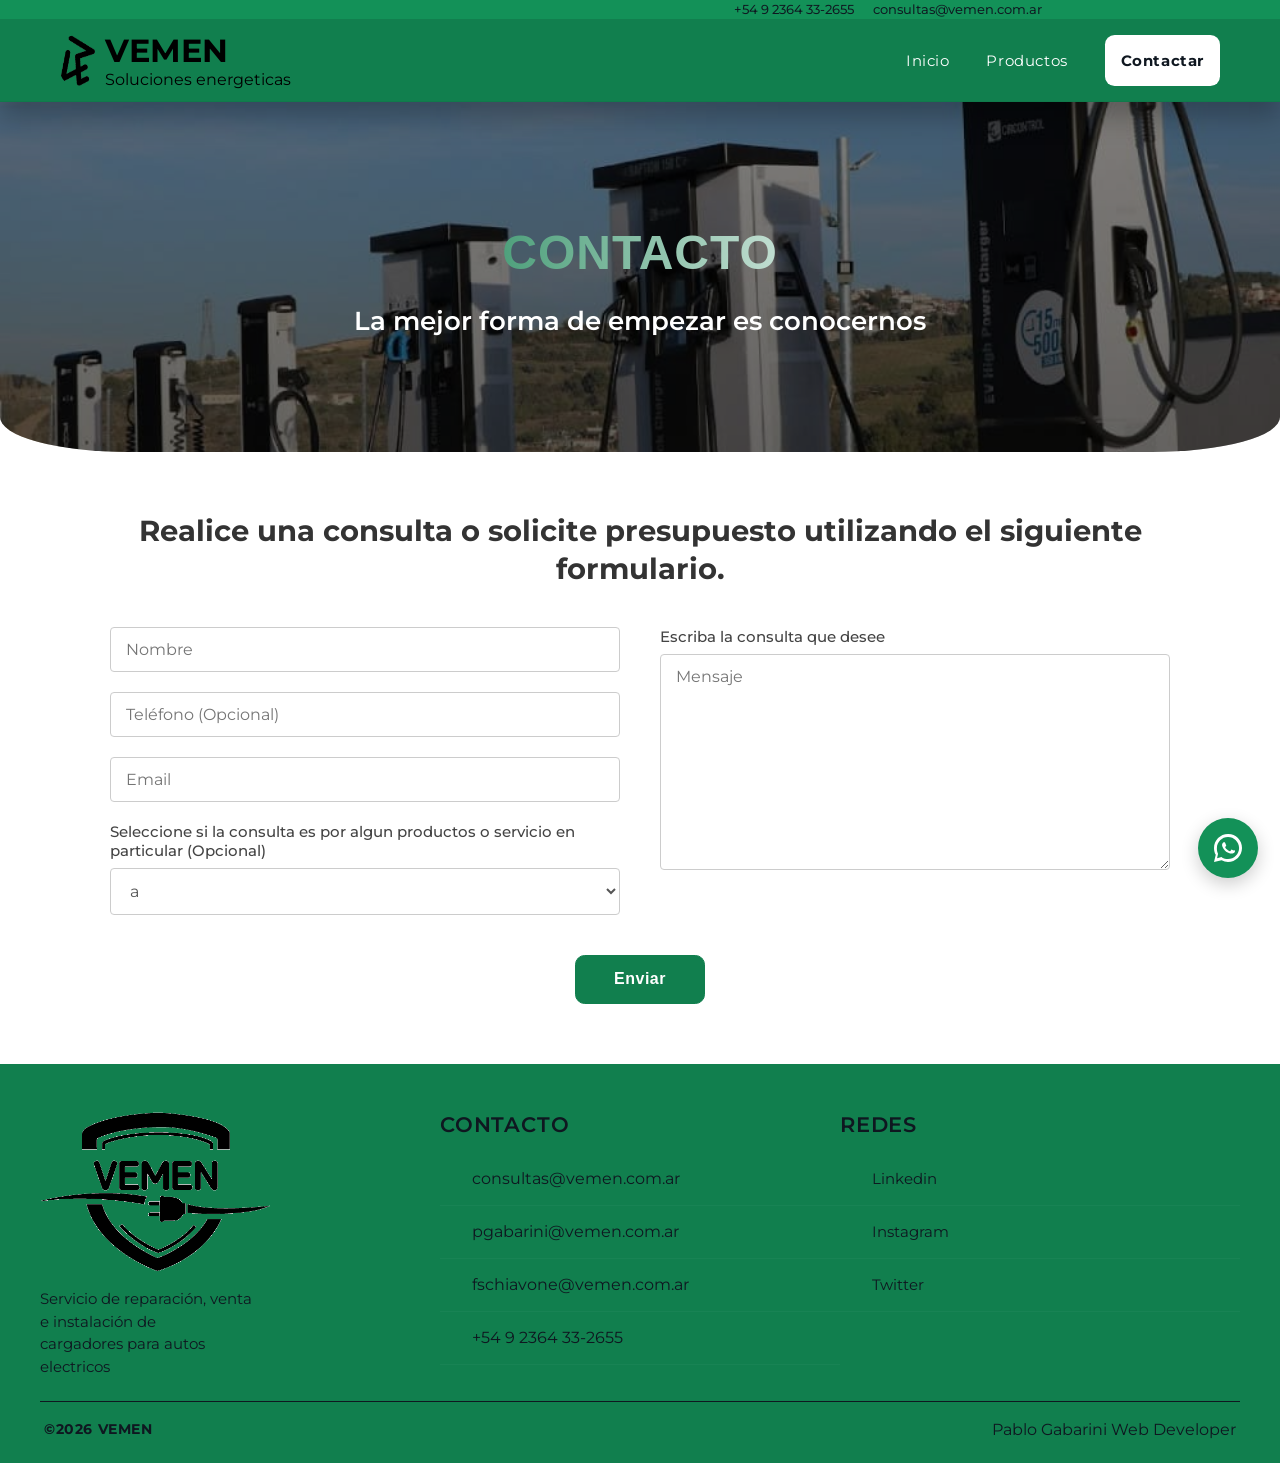
==== contacto.html @ d17276a9 "enviar email" ====
<!doctype html>
<html lang="es">
<head>
  <meta charset="utf-8" />
  <meta name="viewport" content="width=device-width, initial-scale=1" />
  <title>Vemen</title>
  <link href="https://fonts.googleapis.com/css2?family=Montserrat:wght@300;500;700;900&family=Oswald:wght@300;400;600;700&display=swap" rel="stylesheet">
  <link rel="stylesheet" href="css/index.css">
  <link rel="stylesheet" href="css/contacto.css">
  <link rel="icon" href="imagenes/vemen-logo.png">
  <script src="js/contacto.js"></script>
</head>
<body>
  
  <header class="main-header">
    <div class="top-line" aria-hidden="true">

      <div class="topGroup">
        <span class="icon top" aria-hidden="true">
           <img src="https://cdn-icons-png.flaticon.com/128/3670/3670274.png" alt="">
         </span> 

        <span class="icon top" aria-hidden="true">
            <img src="https://cdn-icons-png.flaticon.com/128/1384/1384014.png" alt="">
        </span>
      </div>


      <div class="topGroup">
        <div>
            <span class="icon top" aria-hidden="true">
              <img src="https://cdn-icons-png.flaticon.com/128/455/455705.png" alt="">
            </span>
            <span>+54 9 2364 33-2655</span>
        </div>

        <div>
            <span class="icon top" aria-hidden="true">
              <img src="https://cdn-icons-png.flaticon.com/128/4314/4314565.png" alt="">
            </span>
            <span>consultas@vemen.com.ar</span>
        </div>
      </div>

    </div>
    <div class="nav-row">
        
      <div class="logo">
        <img src="imagenes/vemen-logo.png" alt="logo" > <!-- placeholder small logo -->
        <a class="name-frase-company" href="index.html">
          <strong class="name-company">VEMEN</strong>
          <p class="frase-company">Soluciones energeticas</p>
        </a>
      </div>

      <nav class="menu" role="navigation" aria-label="Main menu">
        <a href="index.html">Inicio</a>
        <a href="#">Productos</a>
        <a href="#" id="contacto">Contactar</a>
      </nav>

    </div>

  </header>

    <div class="page-header">
        <div class="overlay"></div>
        <div class="header-content">
            <h1>Contacto</h1>
            <p>La mejor forma de empezar es conocernos</p>
        </div>
    </div>

    <section class="contact-container">
             <div class="contact-form">
                <h2 class="form-instruction">Realice una consulta o solicite presupuesto utilizando el siguiente formulario.</h2>
                
                <form action="enviar.php" method="POST">
                    <div class="form-rows">
                        <div>
                            <div class="input-group">
                            <input type="text" name="nombre" placeholder="Nombre" required>
                            </div>
                            <div class="input-group">
                                    <input type="tel" name="telefono" placeholder="Teléfono (Opcional)">
                            </div>

                            <div class="input-group">
                                <input type="email" name="email" placeholder="Email" required>
                            </div>

                                                        <div class="input-group">
                                <p class="label-text">Seleccione si la consulta es por algun productos o servicio en particular (Opcional)</p>
                                <select name="plan" id="plan">
                                    <option value="economico">a</option>
                                    <option value="profesional">b</option>
                                    <option value="corporativo">c</option>
                                </select>
                            </div>
                        </div>

                        <div>
                            <div class="input-group">
                                <p class="label-text">Escriba la consulta que desee</p>
                                <textarea required name="mensaje" placeholder="Mensaje" rows="10"></textarea>
                            </div>
                        </div>

                    </div>
    

                    <button type="submit" class="btn-submit">Enviar</button>
                </form>
            </div>
    </section>

  <a class="whatsapp" target="_blank" aria-label="WhatsApp">
    <svg viewBox="0 0 24 24" xmlns="http://www.w3.org/2000/svg" aria-hidden="true">
      <path d="M20.52 3.48A11.78 11.78 0 0012 0C5.37 0 .02 5.34.02 12 0 14.12.52 16.12 1.5 17.82L0 24l6.5-1.5A11.94 11.94 0 0012 24c6.63 0 12-5.37 12-12 0-3.2-1.24-6.15-3.48-8.52zM12 21.5c-1.83 0-3.61-.5-5.15-1.45l-.37-.23-3.86.9.86-3.75-.24-.38A9.6 9.6 0 012.5 12c0-5.24 4.26-9.5 9.5-9.5S21.5 6.76 21.5 12 17.24 21.5 12 21.5zM17.4 14.33c-.28-.14-1.66-.82-1.9-.91-.25-.09-.43-.14-.61.14-.18.28-.71.91-.87 1.1-.16.18-.31.2-.59.07-.28-.14-1.18-.44-2.25-1.38-.83-.7-1.39-1.57-1.55-1.84-.16-.27-.02-.42.12-.56.12-.12.28-.31.42-.46.14-.14.18-.25.28-.41.09-.16.05-.3-.02-.44-.07-.14-.61-1.48-.83-2.03-.22-.53-.44-.46-.61-.47-.16-.01-.35-.01-.54-.01s-.44.06-.67.31c-.23.25-.88.86-.88 2.09 0 1.23.9 2.42 1.02 2.59.12.18 1.78 2.88 4.32 3.92 1.54.66 2.74.84 3.68.68.56-.09 1.66-.68 1.9-1.33.24-.65.24-1.21.17-1.33-.07-.12-.25-.17-.53-.31z"/>
    </svg>
  </a>

  <!-- FOOTER -->
<footer class="site-footer">
  <div class="footer-inner">
    <!-- columna izquierda: logo + texto -->
    <div class="col logo-col">
      <img src="imagenes/ia.png" alt="Vemen" class="footer-logo">
      <p class="tagline">Servicio de reparación, venta e instalación de<br> cargadores para autos electricos</p>
    </div>

    <!-- columna central: contactos (emails) -->
    <div class="col contact-col">
      <h4>CONTACTO</h4>
      <ul class="contact-list">
        <li>
          <span class="icon" aria-hidden="true">
            <img src="https://cdn-icons-png.flaticon.com/128/4314/4314565.png" alt="">
          </span>
          <span>consultas@vemen.com.ar</span>
        </li>
        <li>
          <span class="icon" aria-hidden="true">
            <img src="https://cdn-icons-png.flaticon.com/128/4314/4314565.png" alt="">
          </span>
          <span >pgabarini@vemen.com.ar</span>
        </li>
        <li>
          <span class="icon" aria-hidden="true">
            <img src="https://cdn-icons-png.flaticon.com/128/4314/4314565.png" alt="">
            </span>
          <span >fschiavone@vemen.com.ar</a>
        </li>
        <li>
          <span class="icon" aria-hidden="true">
            <img src="https://cdn-icons-png.flaticon.com/128/455/455705.png" alt="">
          </span>
          <span>+54 9 2364 33-2655</span>
        </li>
      </ul>
    </div>

    <!-- columna derecha: telefonos y redes -->
         <div class="col contact-col">
      <h4>REDES</h4>
      <ul class="contact-list">
        <li>
          <span class="icon" aria-hidden="true">
            <!-- sobre (inline SVG) -->
            <img src="https://cdn-icons-png.flaticon.com/128/1384/1384014.png" alt="">
          </span>
          <a href="mailto:administracion@syrbomsrl.com.ar">Linkedin</a>
        </li>
        <li>
          <span class="icon" aria-hidden="true">
           <img src="https://cdn-icons-png.flaticon.com/128/3670/3670274.png" alt="">
          </span>
          <a href="mailto:consultas@syrbomsrl.com.ar">Instagram</a>
        </li>
        <li>
          <span class="icon" aria-hidden="true">
            <img src="https://cdn-icons-png.flaticon.com/128/5969/5969020.png" alt="">
          </span>
          <a href="mailto:rrhh@syrbomsrl.com.ar">Twitter</a>
        </li>
      </ul>
    </div>

  </div>

  <hr class="footer-sep">

  <div class="footer-bottom">
    <div class="copyright">©2026 VEMEN</div>
    <a href="https://pgabarini.github.io/portfolio/" target="_blank">Pablo Gabarini Web Developer</a>
  </div>
</footer>


</body>
</html>
---- css/index.css ----
:root {
  --color-principal: #117f4e;
  --color-secundario:#083a65;
  --green: #139158;
  --dark: #0f1720;
  --accent: #f7a92d;
  --maxw: 1200px;
}

a,
a:visited
{
  color: inherit;
  text-decoration: none;
}

* {
  box-sizing: border-box;
}

body {
  margin: 0;
  font-family: Montserrat, system-ui, Arial, Helvetica, sans-serif;
  color: var(--dark);
  background: #fff;
}

/* Top thin green line like the screenshot */
.top-line {
  height: auto;
  background: var(--green);
  display: flex;
  align-items: center;
  justify-content: space-around;
  flex-direction: row;
}
.top-line p{
  margin: 0;
  padding: 0;
  font-size: 0.8rem;
  font-weight: 450;
}

.top-line span{
  margin: 0;
  padding: 0;
  font-size: 0.8rem;
  font-weight: 450;
}

.icon.top{
  display: flex;
  margin: 0;
  padding: 0;
  height: 1.2rem;
  justify-content: center;
  align-items: center;
}

.topGroup{
  display: flex;
  flex-direction: row;
  gap: 1rem;
}

.topGroup div{
  display: flex;
  flex-direction: row;
  align-items: center;
  justify-content: center;
  gap: 0.2rem;
}

.top-line img{
  height: 1rem;
}

header.main-header {
  position: sticky;
  top: 0;
  z-index: 40;
  background: var(--color-principal);
  backdrop-filter: blur(4px);
  border-bottom: 1px solid rgba(0, 0, 0, 0.04);
  box-shadow: 0 15px 25px rgba(0,0,0,0.25);
}

.nav-row {
  max-width: var(--maxw);
  margin: 0 auto;
  display: flex;
  align-items: center;
  justify-content: space-between;
  padding: 12px 20px;
  background-color: var(--color-principal);
}

.logo {
  display: flex;
  align-items: center;
  gap: 10px;
  cursor: pointer;
}



.logo img {
  height: 3.2rem;
  width: 2.2rem;
  border-radius: 1rem;
}

.name-frase-company{
  display: flex;
  flex-direction: column;
  align-items: flex-start;
  justify-content: center;
  gap: 0;
}

.frase-company{
  margin: 0;
  color: black;
  padding: 0;
}

nav.menu {
  display: flex;
  gap: 2.3rem;
  align-items: center;
}

.name-company{
    font-size: 2rem;
    color: black;
}

nav.menu a {
  font-size: 15px;
  text-decoration: none;
  color:white;
  letter-spacing: 0.6px;
  height: 100%;

}
nav.menu a:hover{
  transform: scale(1.1,1.1);
  border-bottom: 1px solid var(--dark);
  color: var(--dark);
  transition: 0.07s ease;
  
}
.actions {
  display: flex;
  gap: 16px;
  align-items: center;
}

.actions a {
  font-size: 14px;
  color: var(--green);
  text-decoration: none;
}

#contacto{
  background-color: white;
  color: var(--dark);
  border-radius: 0.6rem;
  padding-left: 1rem;
  padding-right: 1rem;
  padding: 1rem;
  font-weight: 700;
  transition:  0.3s ease;
}

#contacto:hover{
  transform: scale(1,1);
  color: white;
  background-color: var(--dark);
  border-bottom: none;
}

/* HERO */
.overlay {
    border-radius:  0 0 10% 10%;
    position: absolute;
    top: 0; left: 0; width: 100%; height: 100%;
    background: rgba(0, 0, 0, 0.5); /* Oscurece la imagen para leer el texto */
}
.hero {
  position: relative;
  height: 600px;
  overflow: hidden;
  border-radius: 0 0 20% 0 ;
  box-shadow: 0 20px 28px rgba(0,0,0,0.35);
}

.hero__bg {
  position: absolute;
  inset: 0;
}

.hero__bg .layer {
  position: absolute;
  inset: 0;
  background-size: cover;
  background-position: center;
  transition: opacity 1.2s ease, transform 6s ease;
}

.hero__bg .layer.top {
  opacity: 0;
}


.hero__overlay {
  position: absolute;
  inset: 0;
  background: linear-gradient(
    90deg,
    rgba(5, 10, 15, 0.60) 0%,
    rgba(5, 10, 15, 0.30) 40%,
    rgba(5, 10, 15, 0.60) 100%
  );
}

.hero__content {
  position: relative;
  z-index: 3;
  max-width: var(--maxw);
  height: 100%;
  display: flex;
  align-items: flex-start;
  padding: 0 40px;
  padding-top: 5rem;
  justify-content: flex-start;
  flex-direction: column;
}

.hero h1 {
  font-family: Oswald, Montserrat, Arial;
  color: #fff;
  font-size: 90px;
  margin: 0;
  line-height: 0.85;
  letter-spacing: 1.7px;
  font-weight: 700;
  text-transform: uppercase;
  
}
.vemen {
  font-weight: 700;
  color: transparent;
  background-image: linear-gradient(
    90deg,
    var(--color-principal) 0%,
    white 50%,
    var(--color-principal) 100%
  );
  background-size: 200% 100%;
  background-position: 0% 0%;
  -webkit-background-clip: text;
  background-clip: text;

  animation: reflejo 6s linear infinite;
}

@keyframes reflejo {
  0% {
    background-position: 0% 0%;
  }
  100% {
    background-position: 200% 0%;
  }
}
.hero p{
    color: var(--dark);
    font-size: 2rem;
    font-weight: 700;
}


/* =====================
   SECCIÓN GENERAL
===================== */
.seccion {
  padding: 90px 20px;
  background: #ffffff;
}

.seccion .container {
  max-width: var(--maxw);
  margin: 0 auto;
}

/* =====================
   TÍTULO PRINCIPAL
===================== */
.descripcion > .container > h2 {
  font-size: 3rem;
  line-height: 1.3;
  text-align: center;
  color: var(--color-principal);
  font-weight: 700;
  margin-bottom: 4rem;
  font-family: Oswald, Montserrat, Arial;
}

/* =====================
   LAYOUT
===================== */
.catalogo-container {
  display: flex;
  align-items: flex-start;
  gap: 4rem;
}

/* =====================
   IMAGEN
===================== */
.catalogo-container img {
  width: 55%;
  max-height: 32rem;
  object-fit: cover;
  border-radius: 1rem 1rem 1rem 20%;
  box-shadow: 0 10px 30px rgba(0, 0, 0, 0.2);
}

/* =====================
   DESCRIPCIÓN
===================== */
.catalogo-descripcion {
  width: 45%;
  display: flex;
  flex-direction: column;
  gap: 0.1rem;
  align-items: flex-start;
}

/* Título interno */
.catalogo-descripcion h2 {
  font-size: 2.3rem;
  font-weight: 500;
  color: var(--dark);
  line-height: 1.3;
  margin-top: 0;
}


/* Subtítulo */
.catalogo-descripcion h3 {
  font-size: 1.1rem;
  font-weight: 500;
  color: #555;
}

/* Texto descriptivo */
.catalogo-descripcion p {
  font-size: 1rem;
  color: #666;
  max-width: 90%;
}

/* =====================
   BOTÓN
===================== */
#explorar {
  margin-top: 1rem;
  display: inline-block;
  width: fit-content;
  padding: 0.9rem 2.4rem;
  font-size: 1rem;
  font-weight: 600;
  letter-spacing: 0.5px;
  border-radius: 0.6rem;
  background-color: var(--color-principal);
  color: #fff;
  cursor: pointer;
  transition: all 0.3s ease;
  box-shadow: 0 8px 20px rgba(0, 0, 0, 0.15);
}

#explorar:hover {
  background-color: #fff;
  color: var(--color-principal);
  border: 1px solid var(--color-principal);
}

/* Services area */

.servicios h2 {
  text-align: center;
  font-size: 53px;
  margin: 6px 0 40px;
  font-weight: 700;
  
}

.quienesSomos{
  letter-spacing: 0.08rem;
  margin: 10px;
  font-weight: 550;
  font-size: 1rem;
}

.services-grid {
  display: grid;
  grid-template-columns: 1fr 400px;
  gap: 40px;
  align-items: start;
}

/* left column with vertical words */
.qualities {
  padding: 5px 20px;
}

.quality{
  color: var(--color-principal);
}

.qualities .title {
  font-family: Oswald;
  font-size: 20px;
  letter-spacing: 1px;
  margin-bottom: 18px;
}

.qualities .big {
  font-family: Oswald;
  font-size: 34px;
  margin: 6px 0 20px;
}

.qualities .accent {
  color: var(--accent);
  font-weight: 700;
}

.service-item {
  display: flex;
  gap: 2px;
  align-items: flex-start;
}

.service-item::before {
  content: "➤";
  display: inline-block;
  font-size: 18px;
  color: var(--dark);
  min-width: 28px;
}


/* WhatsApp bubble */
.whatsapp {
  cursor: pointer;
  position: fixed;
  right: 22px;
  bottom: 22px;
  width: 60px;
  height: 60px;
  border-radius: 50%;
  background: var(--green);
  display: flex;
  align-items: center;
  justify-content: center;
  box-shadow: 0 6px 18px rgba(0, 0, 0, 0.2);
  z-index: 80;
}

.whatsapp svg {
  width: 28px;
  height: 28px;
  fill: #fff;
}

/* small helpers */
.muted {
  color: #6b7280;
  font-size: 14px;
}

/* ---------- FOOTER BASE ---------- */
.site-footer{
  background: var(--color-principal);
  color: var(--dark);
  padding: 48px 20px 24px;
  box-sizing: border-box;
}

/* contenedor centrado */
.footer-inner{
  max-width: var(--maxw);
  margin: 0 auto;
  display: grid;
      grid-template-columns: 400px 1fr 1fr;
  gap: var(--gap);
  align-items: start;
}

/* columna del logo */
.logo-col .footer-logo {
    display: block;
    width: auto;
    height: 10rem;
    border-radius: 1.5rem;
    margin-bottom: 1rem;
    
}
.tagline{
  color: var(--muted);
  font-size: 0.95rem;
  line-height: 1.5;
  margin: 0;
  max-width: 220px;
}

/* encabezado contacto */
.contact-col h4{
  color: var(--bright);
  margin: 0 0 1rem 0;
  font-size: 1.3rem;
  font-weight: 600;
  letter-spacing: 0.8px;
  text-transform: uppercase;
}

/* lista correos */
.contact-list,
.right-list{
  list-style: none;
  margin: 0;
  padding: 0;
}

.contact-list li{
  display: flex;
  align-items: center;
  gap: 12px;
  padding: 10px 0;
  border-bottom: 1px solid rgba(255,255,255,0.03);
}

.contact-list a{
  color: var(--muted);
  text-decoration: none;
  font-size: 0.95rem;
}

.contact-list a:hover{
  color: var(--bright);
  text-decoration: underline;
}

/* icon wrapper: usa color acento */
.contact-list .icon{
  display: inline-flex;
  align-items: center;
  justify-content: center;
  color: var(--accent);
  min-width: 20px;
}
.contact-list .icon img{
  height: 2rem;
  width: auto;
}

/* columna derecha (teléfonos y redes) */
.right-col .right-item{
  padding: 8px 0;
  border-bottom: 1px solid rgba(255,255,255,0.03);
}

.right-col .label{
  color: var(--muted);
  font-size: 0.85rem;
}

.right-col .value{
  margin-top: 6px;
  color: var(--bright);
  font-weight: 600;
  font-size: 0.95rem;
}

.right-col a{
  color: var(--bright);
  text-decoration: none;
}

.right-col a:hover{
  text-decoration: underline;
}

/* separador y footer bottom */
.footer-sep{
  border: 0;
  height: 0.7px;
  background: var(--dark);
  margin: 22px auto 18px;
  max-width: var(--maxw);
}

.footer-bottom{
  max-width: var(--maxw);
  margin: 0 auto;
  padding: 0 4px;
  display:flex;
  align-items:center;
  justify-content: space-between;
  gap: 12px;
}

.footer-bottom .copyright{
  color: var(--muted);
  font-size: 0.85rem;
  font-weight: 700;
  letter-spacing: 0.6px;
}

.footer-bottom a:hover{
  border-bottom:1px solid var(--dark);
}

/* partner pequeño a la derecha */
.partner-logo{
  height: 36px;
  object-fit: contain;
  opacity: 0.95;
}

/* Responsive */
@media (max-width: 1000px) {
  .hero {
    height: 420px;
  }

  .hero h1 {
    font-size: 72px;
  }

  .services-grid {
    grid-template-columns: 1fr;
  }

  .qualities {
    order: 2;
  }

  .lists {
    grid-template-columns: 1fr;
  }
}

@media (max-width: 520px) {
  .nav-row {
    padding: 10px;
  }

  nav.menu {
    display: none;
  }

  .hero {
    height: 360px;
  }

  .hero h1 {
    font-size: 48px;
  }
}
---- css/contacto.css ----
/* --- Cabecera con Imagen de Fondo --- */
.page-header {
    position: relative;
    height: 350px;
    background-image: url('../imagenes/cargadoresElectricos.jpg');
    background-size: cover;
    background-position: center;
    display: flex;
    align-items: center;
    justify-content: center;
    text-align: center;
    color: white;
    background-color: white;
    border-radius:  0 0 10% 10%;
}



.header-content {
    position: relative;
    z-index: 2;
}

.header-content h1 {
    font-size: 3rem;
    font-weight: 800;
    text-transform: uppercase;
    margin-bottom: 10px;
    /* Fuente estilo "Impact" o muy gruesa como en la imagen 1 */
    font-family: 'Impact', sans-serif; 
    letter-spacing: 1px;
    color: var(--color-principal);
  font-weight: 700;
  color: transparent;
  background-image: linear-gradient(
    90deg,
    var(--color-principal) 0%,
    white 50%,
    var(--color-principal) 100%
  );
  background-size: 200% 100%;
  background-position: 0% 0%;
  -webkit-background-clip: text;
  background-clip: text;

  animation: reflejo 4s linear infinite;
}

@keyframes reflejo {
  0% {
    background-position: 0% 0%;
  }
  100% {
    background-position: 200% 0%;
  }
}

.header-content p {
    font-size: 1.6rem;
    font-weight: 600;
}/* --- Contenedor Principal --- */
form{
    display: flex;
    align-items: center;
    flex-direction: column;
}
.contact-container {
    padding: 40px 20px;
    display: flex;
    justify-content: center;
    background-color: #fff;
}

.contact-form {
    max-width: 1100px; /* Limitamos el ancho para que no se estire infinito */
    width: 100%;
    padding: 20px; /* Reduje el padding de 5rem a algo más normal */
    display: flex;
    flex-direction: column;
    margin: 0 auto;
}

/* Arreglo del Título */
.contact-form h2.form-instruction {
    font-size: 1.8rem;
    font-weight: 700;
    text-align: center;
    width: 100%; /* IMPORTANTE: Antes estaba en 60% y por eso se veía mal */
    margin: 0 auto 40px auto; /* Centrado y con espacio abajo */
    color: #333;
    line-height: 1.3;
}

/* --- Estructura de Columnas (Grid) --- */
.form-rows {
    display: grid;
    grid-template-columns: 1fr 1fr; /* Dos columnas iguales */
    gap: 40px; /* Espacio vital entre la columna izquierda y derecha */
    margin-bottom: 20px;
}

.input-group {
    width: 100%;
    margin-bottom: 20px; /* Un poco más de aire entre inputs */
    display: flex;
    flex-direction: column;
}

.label-text {
    margin: 0 0 8px 0;
    padding: 0;
    font-size: 0.95rem;
    color: #444;
    font-weight: 500;
}

/* --- Estilos de Inputs --- */
input[type="text"],
input[type="tel"],
input[type="email"],
select,
textarea {
    width: 100%;
    padding: 12px 15px; /* Un poco más alto para mejor click */
    border: 1px solid #ccc;
    border-radius: 4px;
    font-size: 1rem;
    color: #555;
    background-color: #fff;
    outline: none;
    transition: all 0.3s ease;
    font-family: inherit;
}

input:focus, select:focus, textarea:focus {
    border-color: #198754;
    box-shadow: 0 0 0 3px rgba(25, 135, 84, 0.1); /* Brillo sutil verde al seleccionar */
}

textarea {
    resize: vertical;
    min-height: 120px; /* Altura mínima para el mensaje */
}

/* --- Botón Enviar --- */
.btn-submit {
border: 1px solid var(--color-principal);
  display: inline-block;
  width: fit-content;
  padding: 0.9rem 2.4rem;
  font-size: 1rem;
  font-weight: 600;
  letter-spacing: 0.5px;
  border-radius: 0.6rem;
  background-color: var(--color-principal);
  color: #fff;
  cursor: pointer;
  transition: all 0.3s ease;
}

.btn-submit:hover {
  background-color: #fff;
  color: var(--color-principal);
  border: 1px solid var(--color-principal);
}




/* --- Responsive --- */
@media (max-width: 768px) {
    .contact-wrapper {
        flex-direction: column;
    }
    
    .form-row {
        flex-direction: column;
        gap: 0;
    }
}
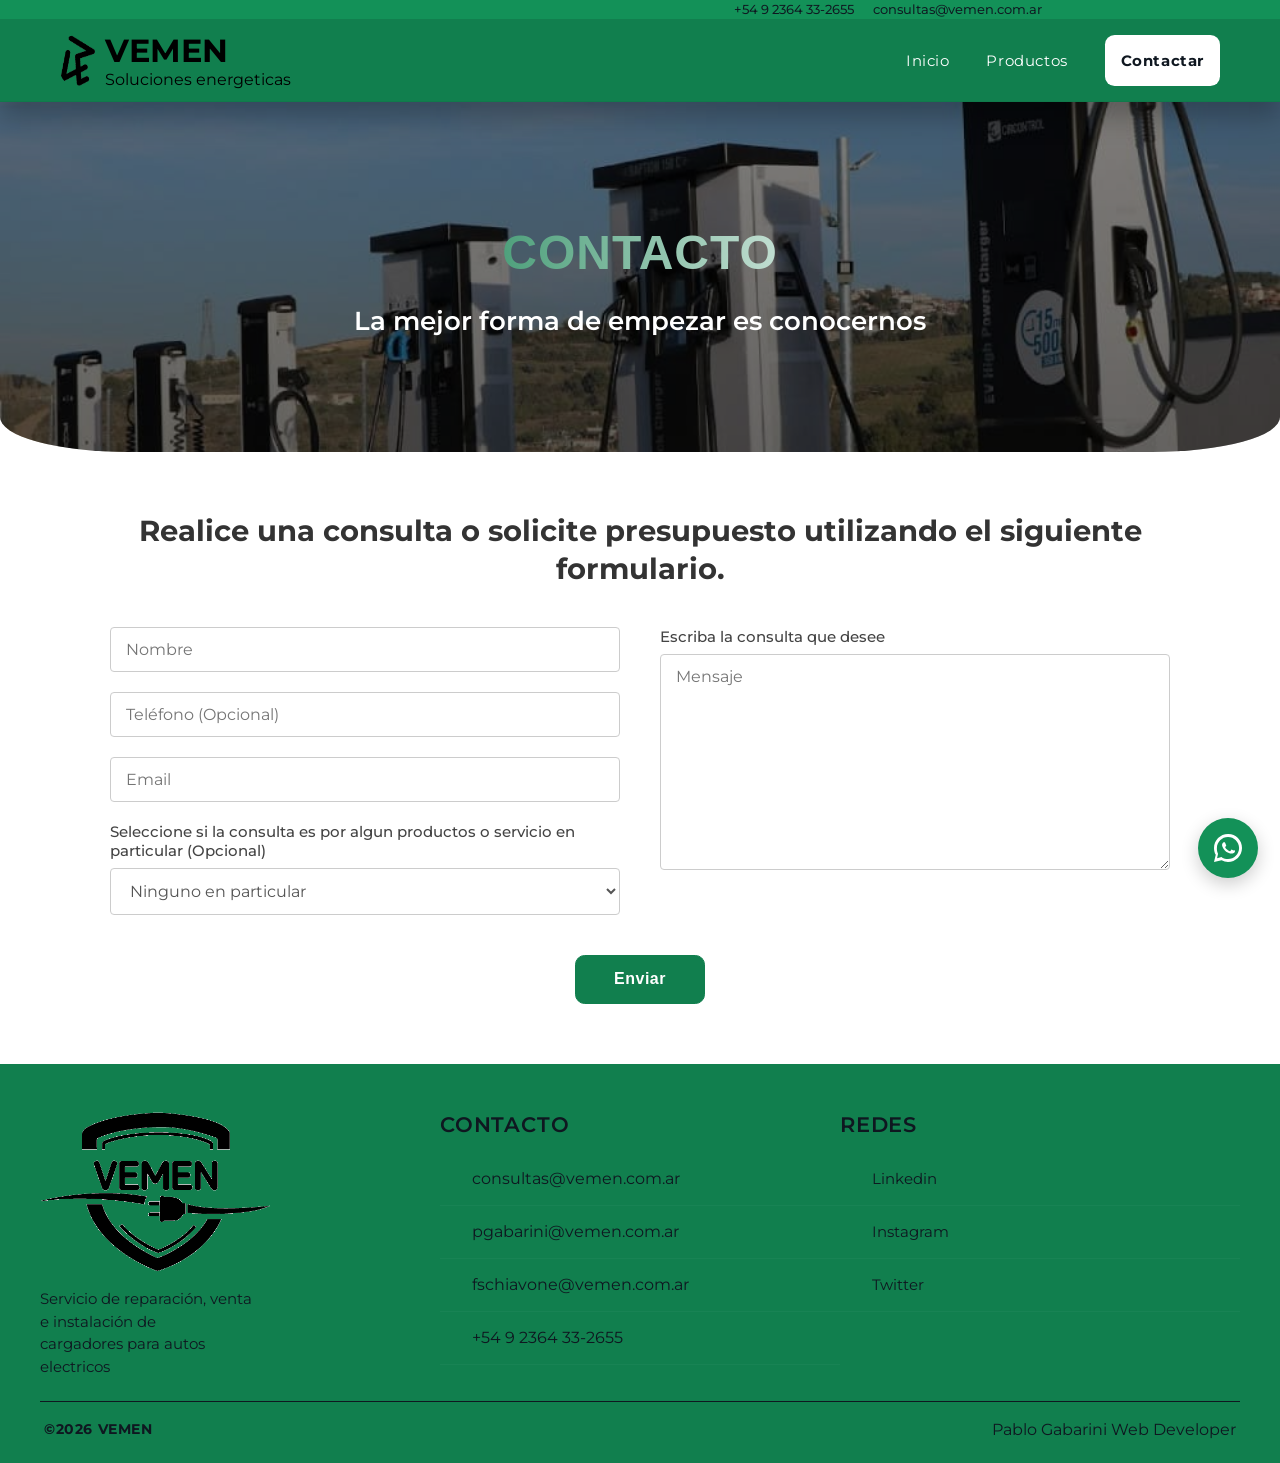
==== commit 45e4e451: "pag productos" ====
--- a/contacto.html
+++ b/contacto.html
@@ -55,8 +55,8 @@
 
       <nav class="menu" role="navigation" aria-label="Main menu">
         <a href="index.html">Inicio</a>
-        <a href="#">Productos</a>
-        <a href="#" id="contacto">Contactar</a>
+        <a href="productos.html">Productos</a>
+        <a href="contacto.html" id="contacto">Contactar</a>
       </nav>
 
     </div>
@@ -91,10 +91,10 @@
 
                                                         <div class="input-group">
                                 <p class="label-text">Seleccione si la consulta es por algun productos o servicio en particular (Opcional)</p>
-                                <select name="plan" id="plan">
-                                    <option value="economico">a</option>
-                                    <option value="profesional">b</option>
-                                    <option value="corporativo">c</option>
+                                <select name="articulo" id="articulo">
+                                    <option value="ninguno">Ninguno en particular</option>
+                                    <option value="EXP30K2">EXP30K2 DC Wall box charger</option>
+                                    <option value="EXP60K3">EXP60K3 DC Wall box charger</option>
                                 </select>
                             </div>
                         </div>
--- a/css/index.css
+++ b/css/index.css
@@ -377,6 +377,7 @@
   color: #fff;
   cursor: pointer;
   transition: all 0.3s ease;
+  border: 1px solid var(--color-principal);
   box-shadow: 0 8px 20px rgba(0, 0, 0, 0.15);
 }
 
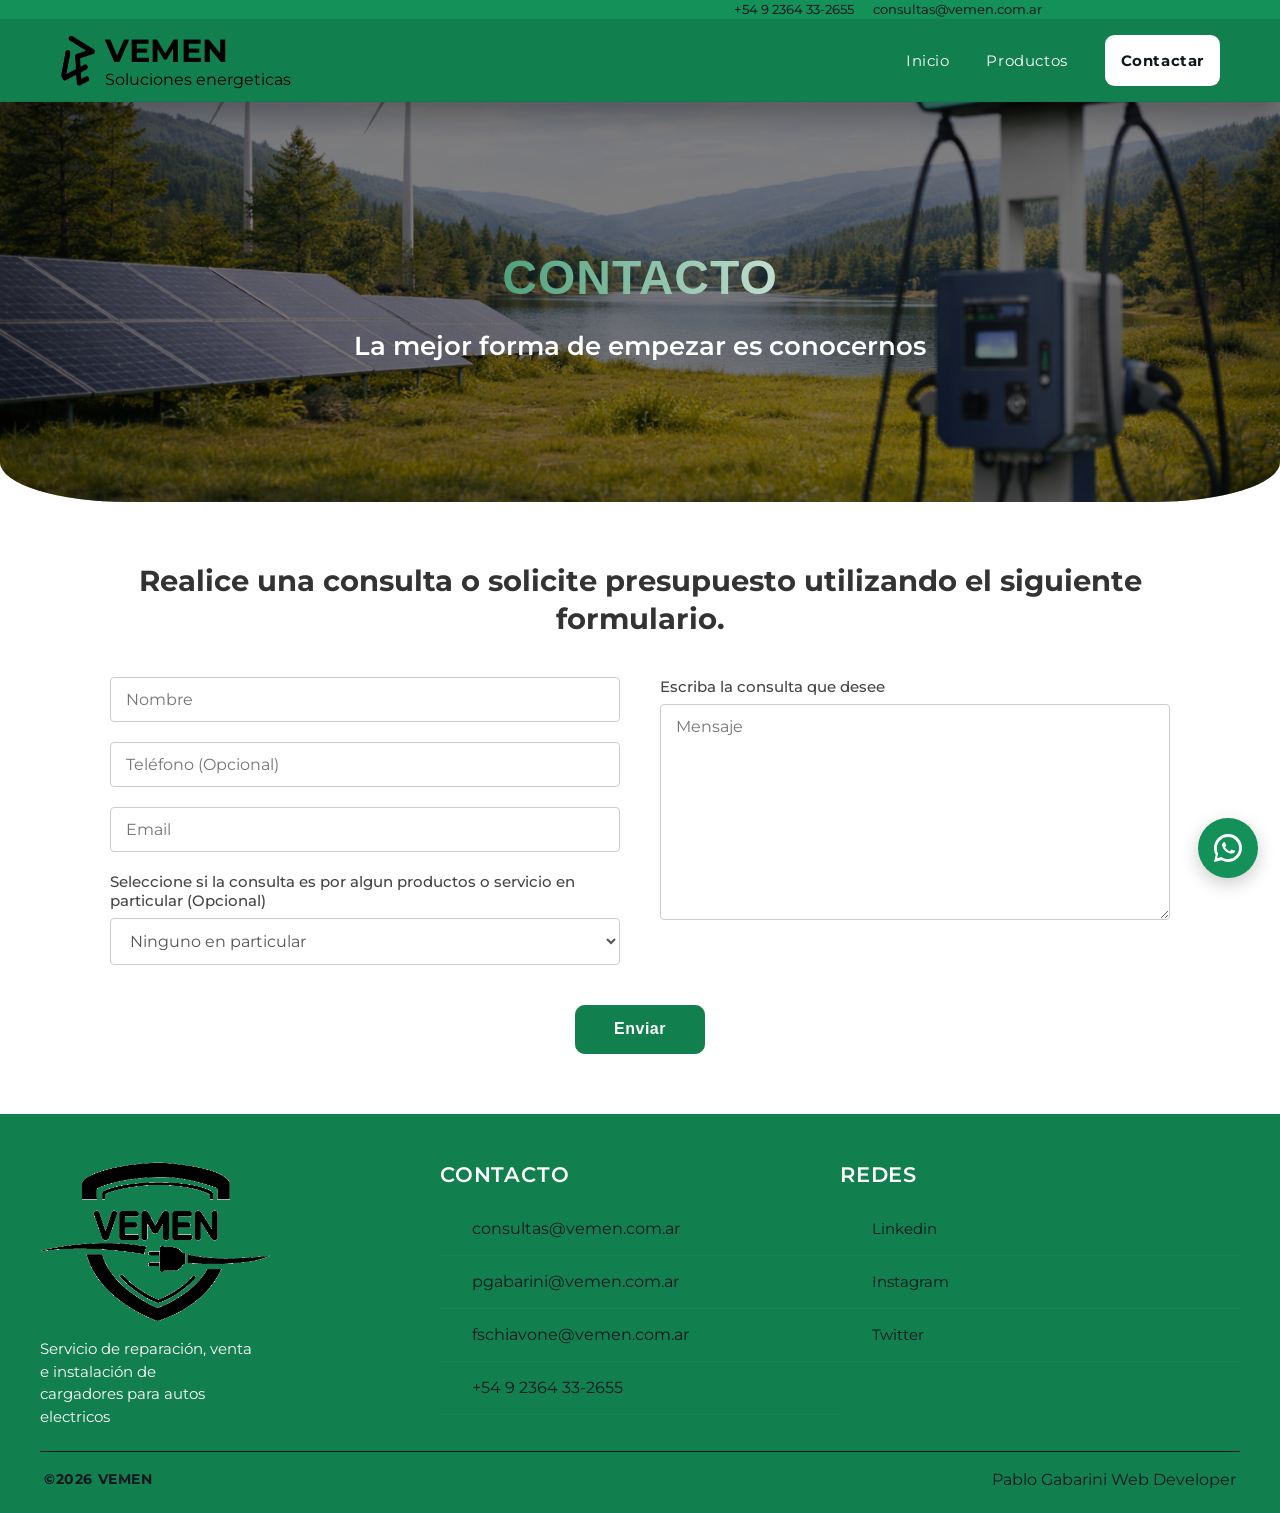
==== commit d2f46acc: "Mejoras de imagenes" ====
--- a/contacto.html
+++ b/contacto.html
@@ -63,9 +63,9 @@
 
   </header>
 
-    <div class="page-header">
+    <div class="page-header contactHeader">
         <div class="overlay"></div>
-        <div class="header-content">
+        <div class="header-content ">
             <h1>Contacto</h1>
             <p>La mejor forma de empezar es conocernos</p>
         </div>
--- a/css/index.css
+++ b/css/index.css
@@ -510,7 +510,7 @@
     
 }
 .tagline{
-  color: var(--muted);
+  color: white;
   font-size: 0.95rem;
   line-height: 1.5;
   margin: 0;
@@ -519,7 +519,7 @@
 
 /* encabezado contacto */
 .contact-col h4{
-  color: var(--bright);
+  color: white;
   margin: 0 0 1rem 0;
   font-size: 1.3rem;
   font-weight: 600;
--- a/css/contacto.css
+++ b/css/contacto.css
@@ -1,9 +1,12 @@
 
 /* --- Cabecera con Imagen de Fondo --- */
+
+
+
 .page-header {
     position: relative;
-    height: 350px;
-    background-image: url('../imagenes/cargadoresElectricos.jpg');
+    height: 400px;
+    
     background-size: cover;
     background-position: center;
     display: flex;
@@ -14,7 +17,9 @@
     background-color: white;
     border-radius:  0 0 10% 10%;
 }
-
+.contactHeader{
+    background-image: url('../imagenes/contacto.png');
+}
 
 
 .header-content {
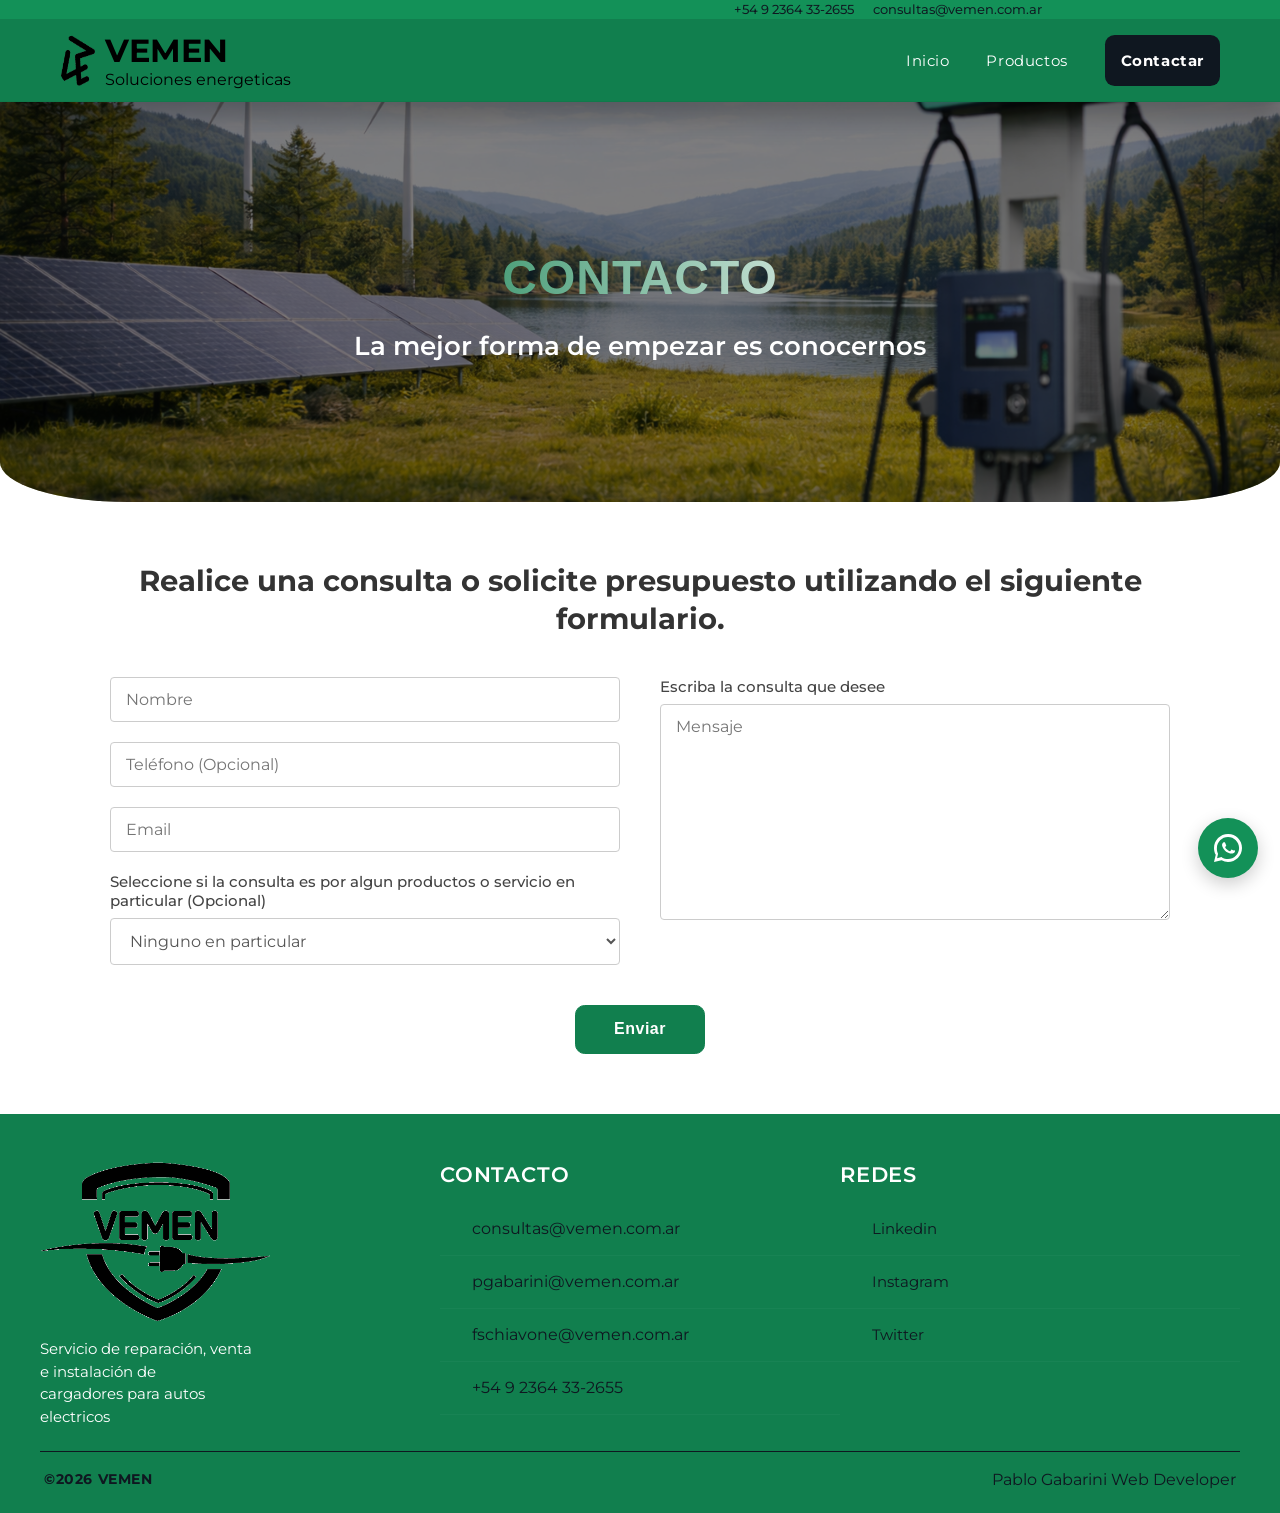
==== commit 2b3c8135: "Marcado en pestania" ====
--- a/contacto.html
+++ b/contacto.html
@@ -9,6 +9,7 @@
   <link rel="stylesheet" href="css/contacto.css">
   <link rel="icon" href="imagenes/vemen-logo.png">
   <script src="js/contacto.js"></script>
+  <script src="js/index.js"></script>
 </head>
 <body>
   
@@ -54,8 +55,8 @@
       </div>
 
       <nav class="menu" role="navigation" aria-label="Main menu">
-        <a href="index.html">Inicio</a>
-        <a href="productos.html">Productos</a>
+        <a id="inicio" href="index.html">Inicio</a>
+        <a id="productos" href="productos.html">Productos</a>
         <a href="contacto.html" id="contacto">Contactar</a>
       </nav>
 
@@ -114,7 +115,7 @@
             </div>
     </section>
 
-  <a class="whatsapp" target="_blank" aria-label="WhatsApp">
+  <a class="whatsapp" target="_blank" aria-label="WhatsApp" href="https://wa.me/5491160436584?text=Hola!%20Estuve%20visitando%20la%20pagina%20oficial%20de%20Vemen.%20Me%20gustar%C3%ADa%20hacer%20una%20consulta">
     <svg viewBox="0 0 24 24" xmlns="http://www.w3.org/2000/svg" aria-hidden="true">
       <path d="M20.52 3.48A11.78 11.78 0 0012 0C5.37 0 .02 5.34.02 12 0 14.12.52 16.12 1.5 17.82L0 24l6.5-1.5A11.94 11.94 0 0012 24c6.63 0 12-5.37 12-12 0-3.2-1.24-6.15-3.48-8.52zM12 21.5c-1.83 0-3.61-.5-5.15-1.45l-.37-.23-3.86.9.86-3.75-.24-.38A9.6 9.6 0 012.5 12c0-5.24 4.26-9.5 9.5-9.5S21.5 6.76 21.5 12 17.24 21.5 12 21.5zM17.4 14.33c-.28-.14-1.66-.82-1.9-.91-.25-.09-.43-.14-.61.14-.18.28-.71.91-.87 1.1-.16.18-.31.2-.59.07-.28-.14-1.18-.44-2.25-1.38-.83-.7-1.39-1.57-1.55-1.84-.16-.27-.02-.42.12-.56.12-.12.28-.31.42-.46.14-.14.18-.25.28-.41.09-.16.05-.3-.02-.44-.07-.14-.61-1.48-.83-2.03-.22-.53-.44-.46-.61-.47-.16-.01-.35-.01-.54-.01s-.44.06-.67.31c-.23.25-.88.86-.88 2.09 0 1.23.9 2.42 1.02 2.59.12.18 1.78 2.88 4.32 3.92 1.54.66 2.74.84 3.68.68.56-.09 1.66-.68 1.9-1.33.24-.65.24-1.21.17-1.33-.07-.12-.25-.17-.53-.31z"/>
     </svg>
--- a/css/index.css
+++ b/css/index.css
@@ -143,6 +143,13 @@
   height: 100%;
 
 }
+
+nav.menu a.enVentana{
+  transform: scale(1.1,1.1);
+  border-bottom: 1px solid var(--dark);
+  color: var(--dark);
+}
+
 nav.menu a:hover{
   transform: scale(1.1,1.1);
   border-bottom: 1px solid var(--dark);
@@ -150,6 +157,7 @@
   transition: 0.07s ease;
   
 }
+
 .actions {
   display: flex;
   gap: 16px;
@@ -171,6 +179,15 @@
   padding: 1rem;
   font-weight: 700;
   transition:  0.3s ease;
+}
+
+#contacto.dentro{
+
+  transform: scale(1,1);
+  color: white;
+  background-color: var(--dark);
+  border-bottom: none;
+
 }
 
 #contacto:hover{
@@ -631,27 +648,96 @@
   opacity: 0.95;
 }
 
+#img-celu{
+  display: none;
+}
+
 /* Responsive */
 @media (max-width: 1000px) {
+  .hero__content{
+    justify-content: space-around;
+  }
   .hero {
     height: 420px;
   }
 
+    .hero p{
+    display: none;
+  }
+
   .hero h1 {
     font-size: 72px;
   }
 
+  .seccion{
+    padding: 20px 20px;
+  }
+
+  .catalogo-container{
+    flex-direction: column;
+  }
+
+  .catalogo-descripcion h3{
+    display: none;
+  }
+
+  .catalogo-descripcion{
+    width: 100%;
+    align-items: center;
+  }
+
+  #img-compu{
+    display: none;
+  }
+
+  #img-celu{
+    display: flex;
+    width: 100%;
+    height: auto;
+  }
+
   .services-grid {
     grid-template-columns: 1fr;
   }
 
-  .qualities {
-    order: 2;
-  }
+.qualities {
+        order: 2;
+        align-items: center;
+        display: flex;
+        flex-direction: column;
+    }
 
   .lists {
     grid-template-columns: 1fr;
   }
+
+  .footer-inner{
+  max-width: var(--maxw);
+  margin: 0 auto;
+  display: flex;
+  flex-direction: column;
+  gap: 2rem;
+  align-items: start;
+}
+
+.col.logo-col{
+  display: flex;
+  width: 100%;
+  align-items: center;
+}
+
+.tagline{
+  text-align: center
+}
+  nav.menu {
+    display: flex;
+    gap: 0.7rem;
+  }
+
+  #inicio{
+    display: none;
+  }
+
 }
 
 @media (max-width: 520px) {
@@ -659,9 +745,7 @@
     padding: 10px;
   }
 
-  nav.menu {
-    display: none;
-  }
+
 
   .hero {
     height: 360px;
--- a/css/contacto.css
+++ b/css/contacto.css
@@ -170,17 +170,30 @@
   border: 1px solid var(--color-principal);
 }
 
+.gracias{
+    align-items: center;
+}
 
 
 
 /* --- Responsive --- */
-@media (max-width: 768px) {
+@media (max-width: 1000px) {
     .contact-wrapper {
         flex-direction: column;
+    }
+
+    .form-rows{
+        display: flex;
+        flex-direction: column;
+        gap: 0.8rem;
     }
     
     .form-row {
         flex-direction: column;
         gap: 0;
     }
+
+    .header-content p {
+        padding:0 0.3rem ;
+}
 }
